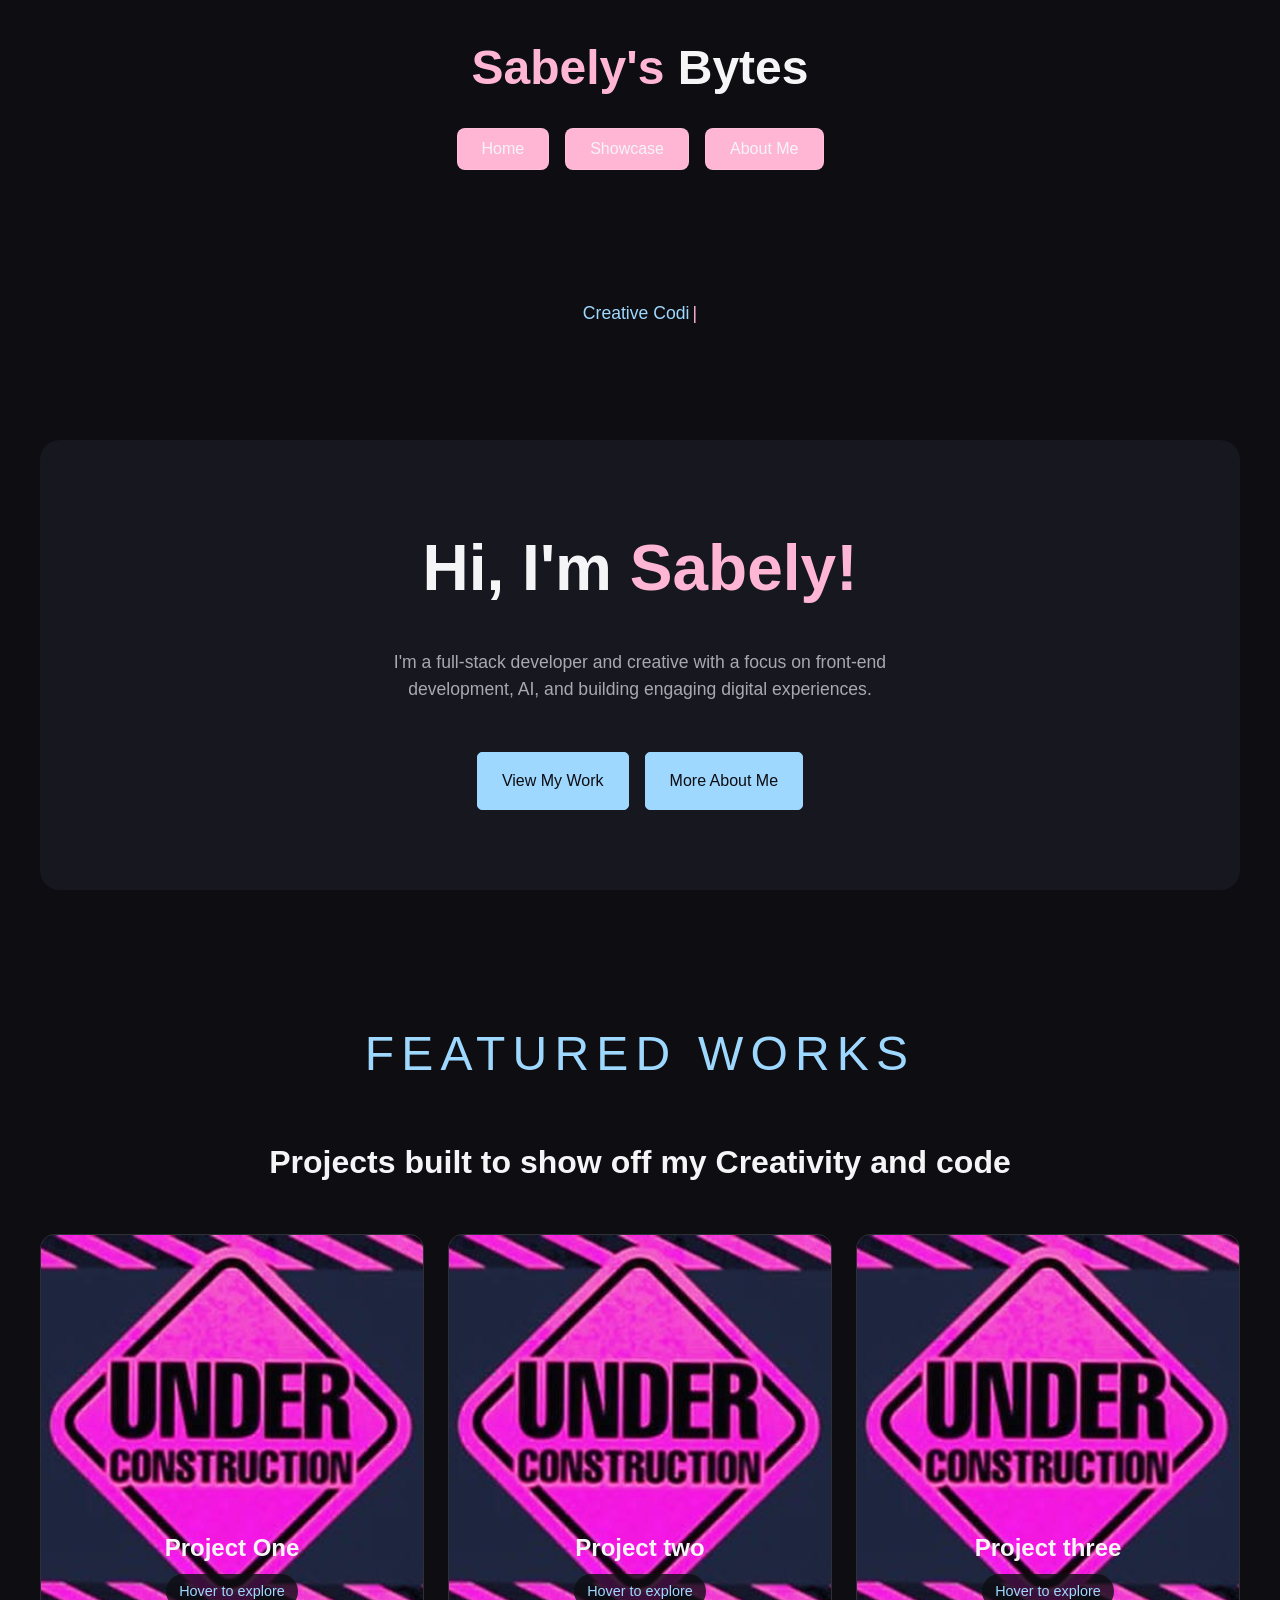
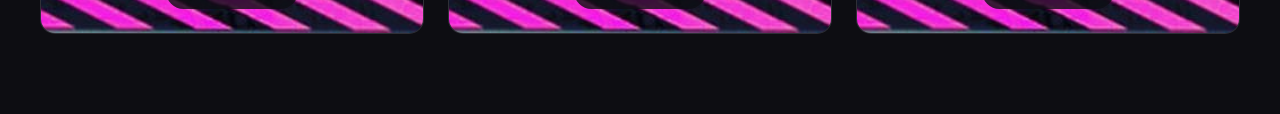
==== index.html @ 7d3cdb02 "renamed main site to index" ====
<!DOCTYPE html>
<html lang="en">
<head>
    <meta charset="UTF-8">
    <meta name="viewport" content="width=device-width, initial-scale=1.0">
    <title>Sabely's Bytes</title>
    <link rel="stylesheet" href="site.css">
</head>
<body>
    <header class="navbar">
        <a href="#home" class="logo"><span>Sabely's</span> Bytes</a>

        <nav>
            <a href="#home">Home</a>
            <a href="#projects">Showcase</a>
            <a href="about">About Me</a>
        </nav>

    </header>
    <main>
        <section class="tagline-section">

            <p class="tagline">
                creative coding

            </p>
        </section>
        <section id="home" class="hero">

            <h1>
               Hi, I'm <span>Sabely!</span>
            </h1>

            <p class = 'hero-text'>
                I'm a full-stack developer and creative with a focus on front-end development, AI, and building engaging digital experiences.

            </p>
            <div class="hero-buttons">
                <a href="#projects" > 
                    View My Work
                </a>
                <a href="about">
                    More About Me
                </a>

            </div>

            </div>

        </section>

        <section id="projects" class="projects">
            <div class="section-heading">
                <p class="eyebrow">
                    FEATURED WORKS
                </p>
                <h2> Projects built to show off my Creativity and code</h2>

            </div>
            <div class="project-grid">
                <article class="project-card">  
                    <div class="project-card-inner">
                        <div class="project-card-front">
                            <img src="assets/Images/images (1).jpg" alt="place holder">
                            <div class="project-front-info">
                                <h3>Project One</h3>
                                <span class="flip-hint"> Hover to explore</span>
                            </div>            
                           
                        </div>

                        <div class="project-card-back">
                            <div class="project-top">
                                <h3>This is a place holder</h3>
                                <span class="project-number">01</span>

                            </div>

                            <p>
                                this is a place holder text for the project description.
                            </p>
                            <div class="project-tags">
                                <span>place holder</span>

                            </div>
                            <a href="#" class="project-link"> Explore project</a>

                        </div>

                    </div>
                </article>

             <article class="project-card">  
                    <div class="project-card-inner">
                        <div class="project-card-front">
                            <img src="assets/Images/images (1).jpg" alt="place holder">
                            <div class="project-front-info">
                                <h3>Project two</h3>
                                <span class="flip-hint"> Hover to explore</span>
                            </div>   
                        </div>

                        <div class="project-card-back">
                            <div class="project-top">
                                <h3>This is a place holder for project 2</h3>
                                <span class="project-number">02</span>

                            </div>

                            <p>
                                this is a place holder text for project 2 description.
                            </p>
                            <div class="project-tags">
                                <span>place holder</span>

                            </div>
                            <a href="#" class="project-link"> Explore project</a>

                        </div>

                    </div>
                </article>

                <article class="project-card">  
                    <div class="project-card-inner">
                        <div class="project-card-front">
                            <img src="assets/Images/images (1).jpg" alt="place holder">
                            <div class="project-front-info">
                                <h3>Project three</h3>
                                <span class="flip-hint"> Hover to explore</span>
                            </div>   
                        </div>

                        <div class="project-card-back">
                            <div class="project-top">
                                <h3>This is a place holder for project 03</h3>
                                <span class="project-number">03</span>

                            </div>

                            <p>
                                this is a place holder text for project 3 description.
                            </p>
                            <div class="project-tags">
                                <span>place holder</span>

                            </div>
                            <a href="#" class="project-link"> Explore project</a>

                        </div>

                    </div>
                </article>

            </div>

        </section>
    </main>
    <script src="site.js"></script>
</body>

</html>
---- site.css ----
:root {  
    --background: #0d0d12;
    --surface: #17171f;
    --surface-light: #20202a;
  
    --baby-blue: #9fd8ff;
    --blue-glow: #70bfff;
  
    --soft-pink: #ffb6d5;
    --pink-glow: #ff8fc0;
  
    --text: #f5f5f7;
    --muted-text: #a8a8b3;
    --border: rgba(255, 255, 255, 0.1);
  
    --max-width: 1200px;
    
}

*{
    box-sizing: border-box;
}

html {
    scroll-behavior: smooth;
}

body {
    background: var(--background);
    color: var(--text);
    font-family: "DM Sans", sans-serif;
    line-height: 1.5;
    margin: 0;
}
 .navbar {
    width: min(100% - 3rem, var(--max-width));
    margin: auto;
    padding: 2rem 0;
    display: flex;
    flex-direction: column;
    align-items: center;
    gap: 1.5rem;
 }

 .logo{
    color: var(--text);
    font-size: 3rem;
    font-weight: bold;
    text-decoration: none;
 }
  
 .logo span {
    color: var(--soft-pink);
 }

 nav { 
    display: flex;
    gap: 1rem;
 }

 nav a {
    color: var(--text);
    background-color: var(--soft-pink);
    text-decoration: none;
    border: 1px solid var(--border);
    border-radius: 8px;
    padding: 0.5rem 1.5rem;

    transition: 0.2s ease;
 }

 nav a:hover{
    background: var(--surface);
    border-color: var(--baby-blue);
    color: var(--baby-blue);
    box-shadow: 0 0 15px var(--pink-glow);
 }

 section{
    width: min(100% - 3rem, var(--max-width));
    margin: auto;
 }

 .tagline-section {
    display: flex;
    justify-content: center;
    padding: 2rem 0 3rem;
 }

 .tagline {
    color: var(--baby-blue);
    border: none;
    border-radius: 10px;
    padding: 3rem 2rem;
    text-align: center;
    font-size: 1.1rem;
 }

 .tagline::after {
    content: "|";
    color: var(--soft-pink);
    margin-left: 0.2rem;
    animation: blink 1s infinite;
 }

 @keyframes blink {
    50% {
        opacity: 0;
    }
 }

 .hero {
    min-height: 450px;
    background: var(--surface);
    border: none;
    border-radius: 20px;
    padding: 3rem;
    display: flex;
    flex-direction: column;
    align-items: center;
    justify-content: center;
    text-align: center;
 }

 .hero h1 {
    font-size: 4rem;
    margin: 0 0 1rem;
 }

 .hero h1 span {
    color: var(--soft-pink);
 }

 .hero-text {
    max-width: 500px;
    color: var(--muted-text);
    font-size: 1.1rem;
 }
 
 .hero-buttons {
    display: flex;
    gap: 1rem;
    margin-top: 2rem;
}

    .hero-buttons a {
    padding: 1rem 1.5rem;
    border-radius: 5px;
    text-decoration: none;
    font-size: 1rem;
    cursor: pointer;
    background: var(--baby-blue);
    color: var(--background);
    border: 1px solid var(--baby-blue);
    transition: transform 0.2s ease, box-shadow 0.2s ease;
  
 }

 .hero-buttons a:hover {
    transform: translateY(-5px);
    box-shadow: 0 0 15px var(--pink-glow);
 }

 .projects {
    padding: 5rem 0;
 }

 .section-heading{
    text-align: center;
    margin-bottom: 3rem;
 }

 .eyebrow{
    color: var(--baby-blue);
    font-size: 3rem;
    letter-spacing: 0.15em;
 }

 .section-heading h2{
    font-size: 2rem;
    margin: 0.5rem 0;
 }

 .section-heading h2 span {
    color: var(--soft-pink);
 }

 .project-grid{
    display: grid;
    grid-template-columns: repeat(3,1fr);
    gap: 1.5rem;
 }

 .project-card {
    height: 400px;
    background: transparent;
    perspective: 1000px;
    cursor: pointer;
 }

 .project-card-inner {
    width: 100%;
    height: 100%;
    position: relative;
    transition: transform 0.8s ;
    transform-style: preserve-3d;
 }

 .project-card:hover .project-card-inner,
 .project-card.flipped .project-card-inner{
    transform: rotateY(180deg);
 }

 .project-card-front,
 .project-card-back {
    width: 100%;
    height: 100%;
    position: absolute;
    backface-visibility: hidden;
    background: var(--surface);
    border: 1px solid var(--border);
    border-radius: 15px;
    overflow: hidden;
 }


 .project-card-front img {
    width: 100%;
    height: 100%;
    object-fit: cover;
 }

.flip-hint {
    color: var(--baby-blue);
    font-size: 0.9rem;
    background: rgba(13,13,18,0.8);
    border-radius: 20px; 
    padding: 0.4rem 0.8rem;

}

.project-front-info {
    position: absolute;
    bottom: 1.5rem;
    left: 0;
    width: 100%;
    display: flex;
    flex-direction: column;
    align-items: center;
   text-align: center;
    background-color: linear-gradient(
        to top,
        rgba(13,13,18,0.95)
        rgba(13,13,18,0)
    );
}

.project-front-info h3 {
    margin: 0 0 0.5rem;
    color: var(--text);
    font-size: 1.5rem;
}

 .project-card-back {
    background: var(--surface);
    border: 1px solid var(--border);
    padding: 1.5rem;

    transform: rotateY(180deg);

    display: flex;
    flex-direction: column;
 }
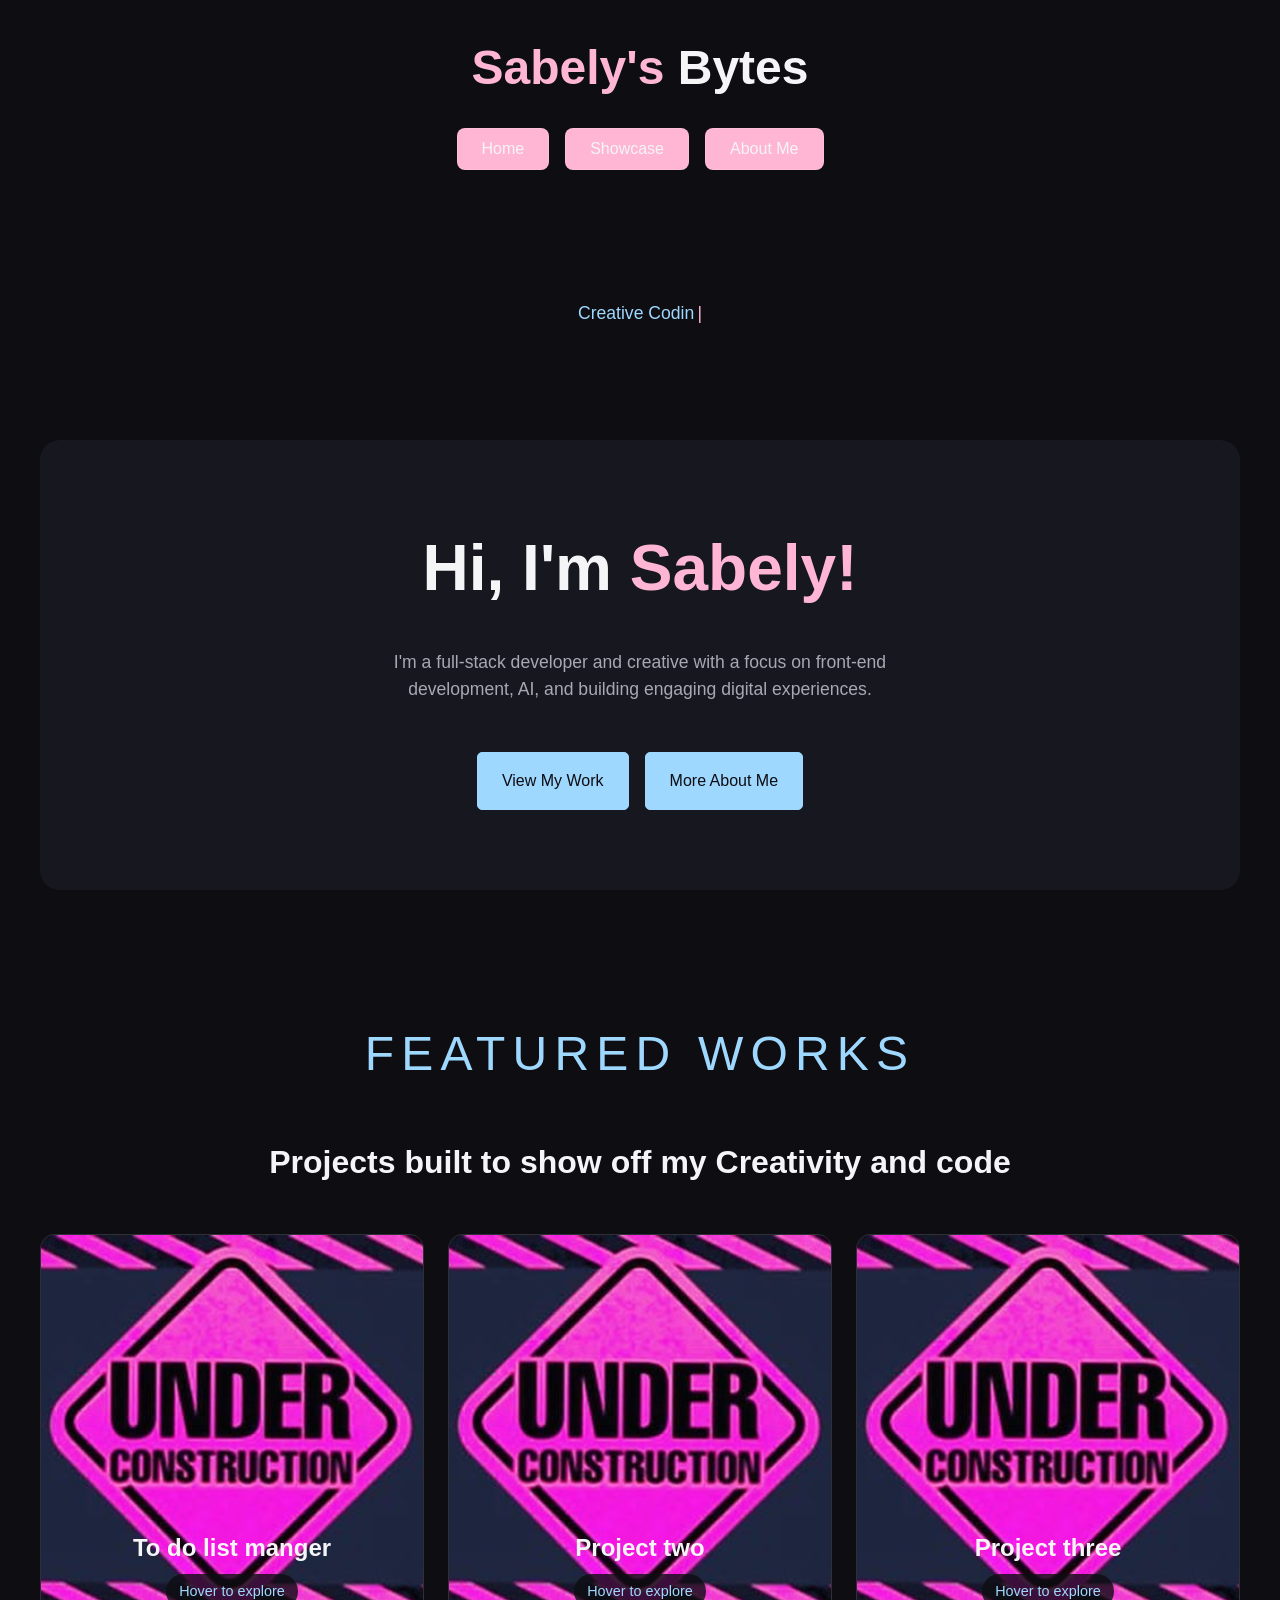
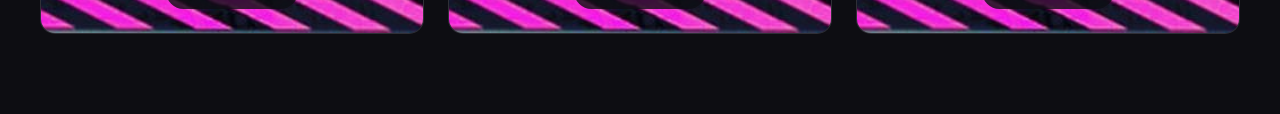
==== commit ae49c411: "added the to do list app info and links to main page." ====
--- a/index.html
+++ b/index.html
@@ -61,9 +61,9 @@
                 <article class="project-card">  
                     <div class="project-card-inner">
                         <div class="project-card-front">
-                            <img src="assets/Images/images (1).jpg" alt="place holder">
+                            <img src="assets/Images/images (1).jpg" alt="Preview for to do list manager">
                             <div class="project-front-info">
-                                <h3>Project One</h3>
+                                <h3>To do list manger</h3>
                                 <span class="flip-hint"> Hover to explore</span>
                             </div>            
                            
@@ -71,19 +71,29 @@
 
                         <div class="project-card-back">
                             <div class="project-top">
-                                <h3>This is a place holder</h3>
+                                <h3>TO do list - Task Manger</h3>
                                 <span class="project-number">01</span>
 
                             </div>
 
                             <p>
-                                this is a place holder text for the project description.
-                            </p>
+                                A customizale to do list manager. Lets user create and edit multiple to do lists 
+                                aswell as organize tasks, set deadles and track their progress with a simple user friendly interfaces.
                             <div class="project-tags">
-                                <span>place holder</span>
+                                <span>HTML</span>
+                                <span>CSS</span>
+                                <span>JavaScript</span>
+                                <span>LocalStorage</span>
 
                             </div>
-                            <a href="#" class="project-link"> Explore project</a>
+                            <a href="https://sabelys-todolist.netlify.app/" 
+                                class="project-link"> 
+                                Try it yourself!</a>
+
+                            <a href="https://github.com/sabenri/task-check-list" 
+                                class="project-link">
+                                GitHub Repository</a>
+
 
                         </div>
 
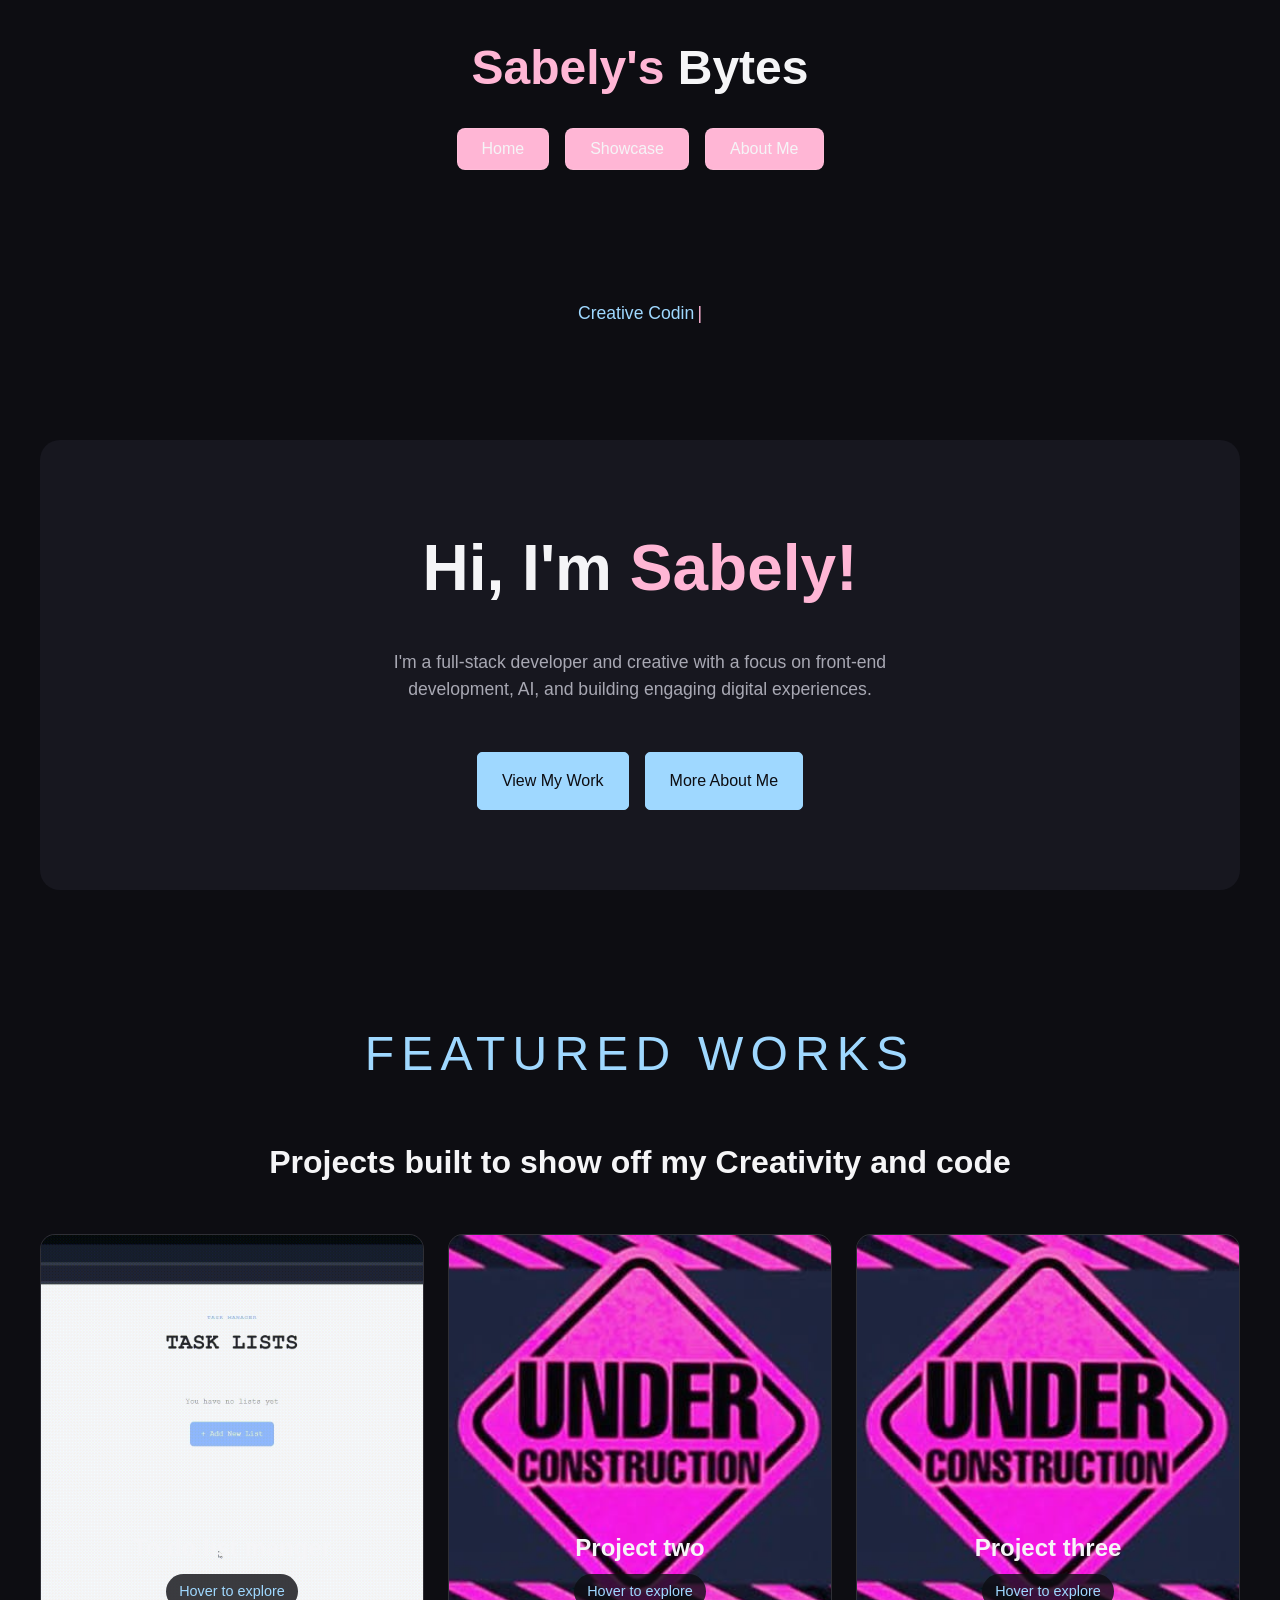
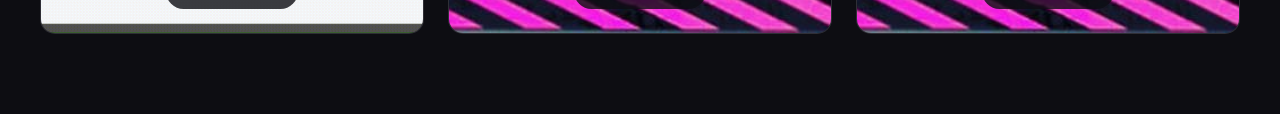
==== commit 7169284c: "added a gif for preview" ====
--- a/index.html
+++ b/index.html
@@ -61,7 +61,7 @@
                 <article class="project-card">  
                     <div class="project-card-inner">
                         <div class="project-card-front">
-                            <img src="assets/Images/images (1).jpg" alt="Preview for to do list manager">
+                            <img src="assets/Images/to do list.gif" alt="Preview for to do list manager">
                             <div class="project-front-info">
                                 <h3>To do list manger</h3>
                                 <span class="flip-hint"> Hover to explore</span>
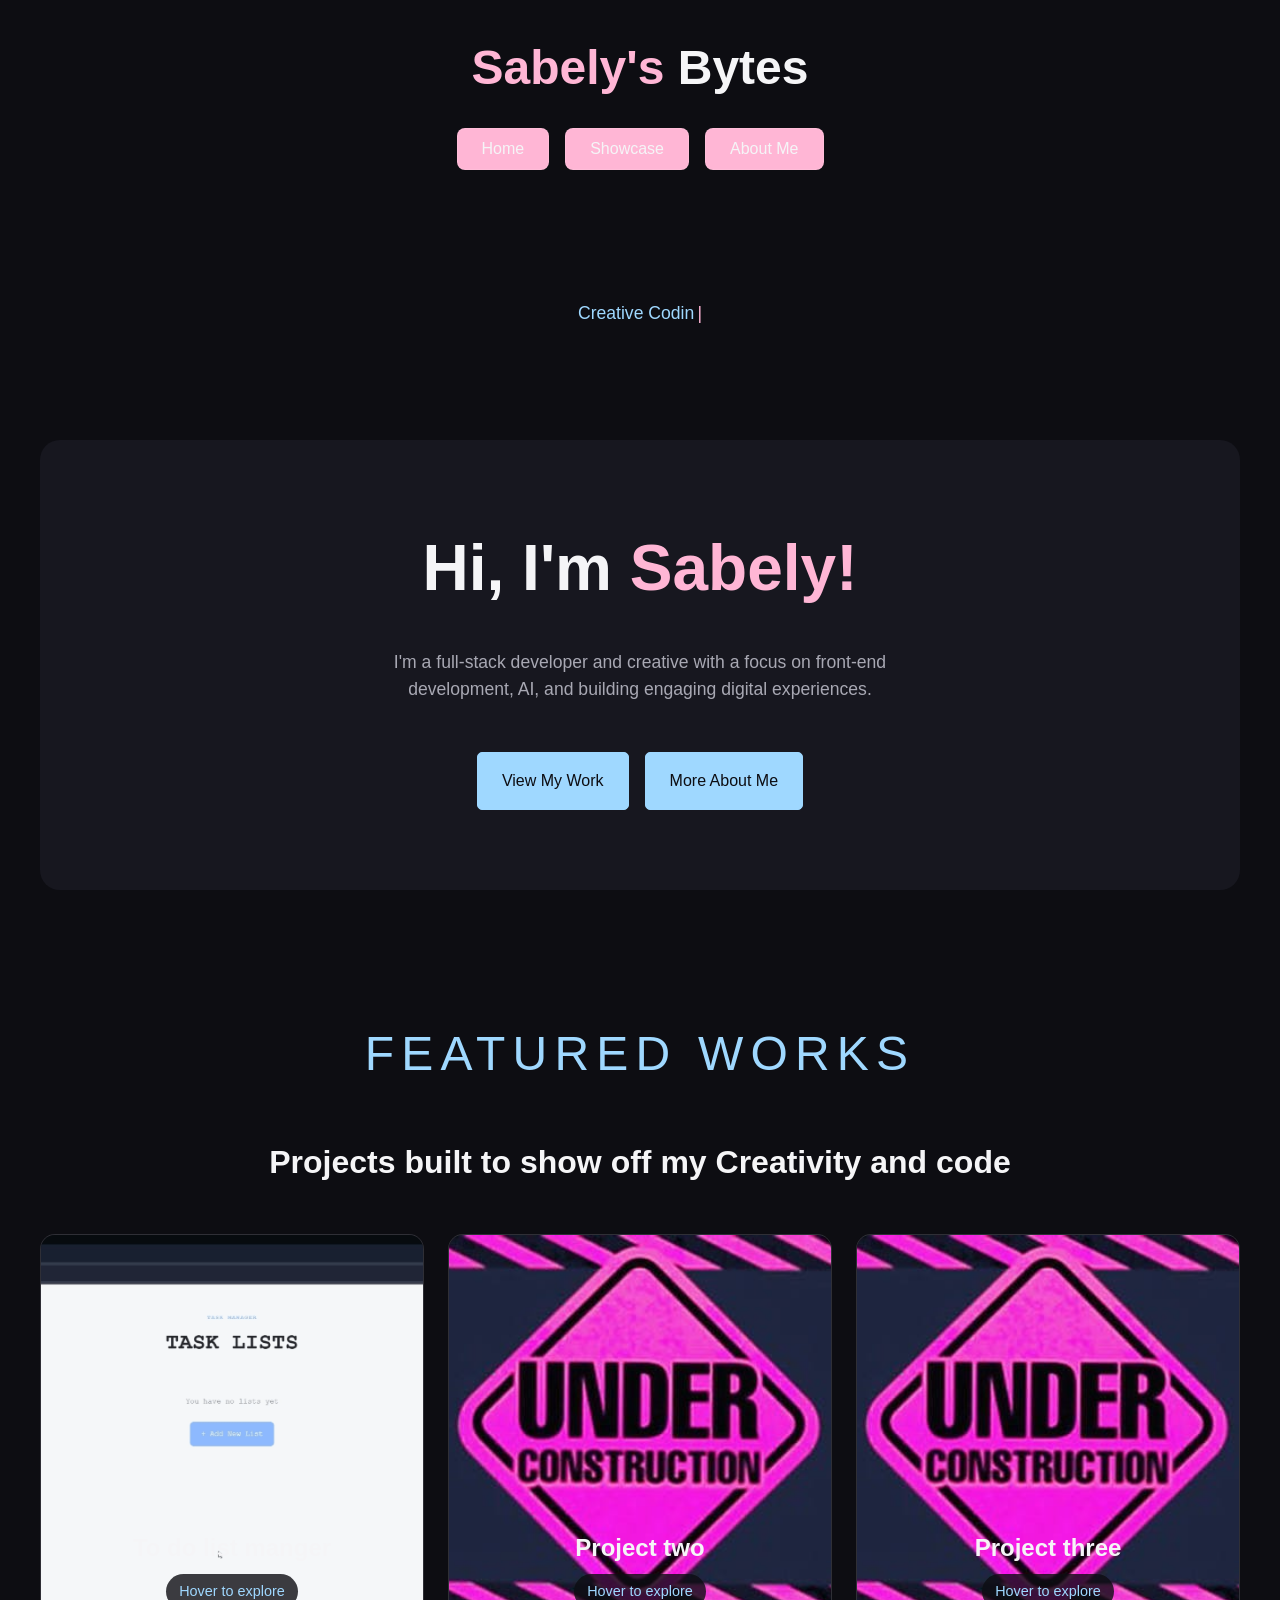
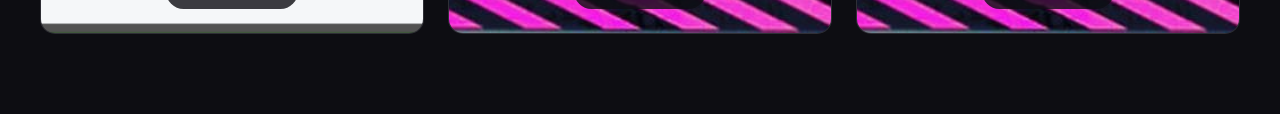
==== commit 85877632: "added gif preview" ====
--- a/index.html
+++ b/index.html
@@ -61,7 +61,7 @@
                 <article class="project-card">  
                     <div class="project-card-inner">
                         <div class="project-card-front">
-                            <img src="assets/Images/to do list.gif" alt="Preview for to do list manager">
+                            <img src="assets/Images/ToDoList.gif" alt="Preview for to do list manager">
                             <div class="project-front-info">
                                 <h3>To do list manger</h3>
                                 <span class="flip-hint"> Hover to explore</span>
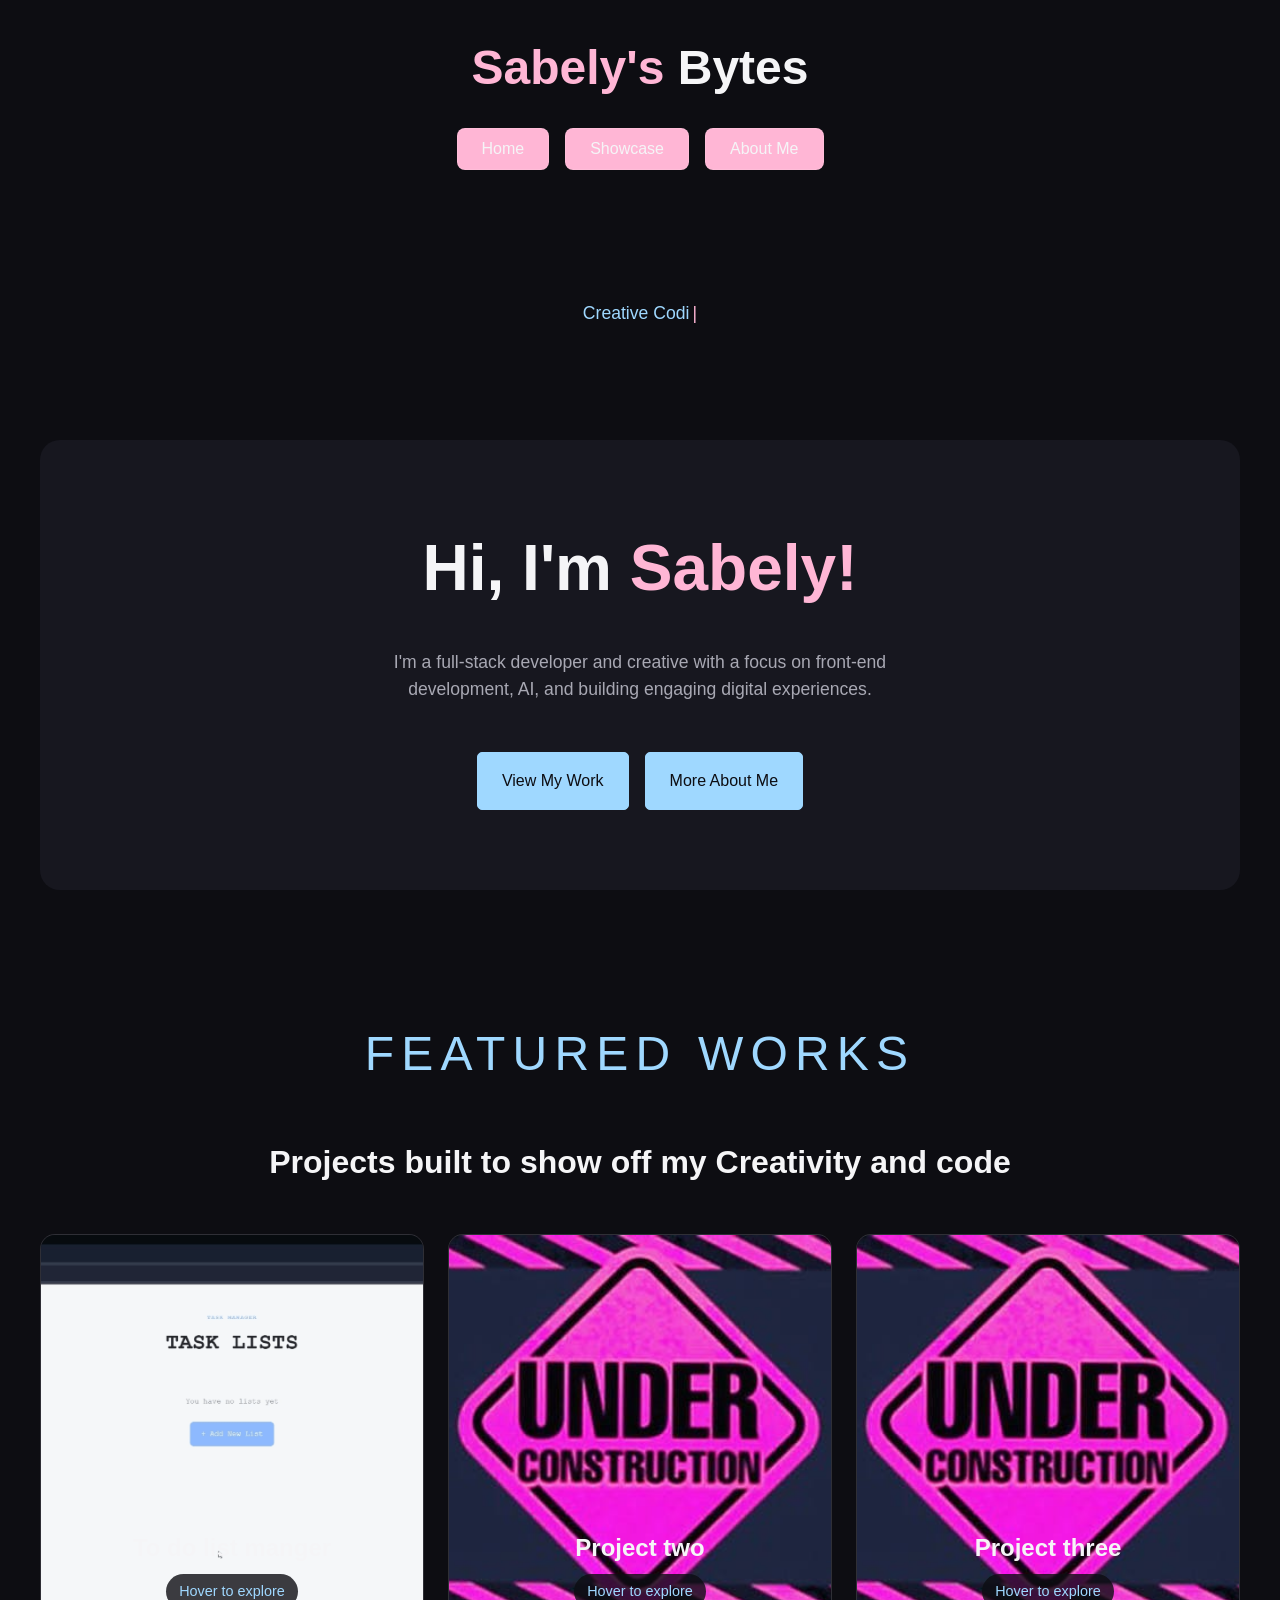
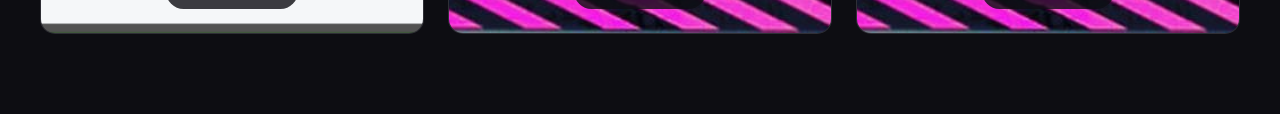
==== commit ce82d5c3: "styled the links on cards" ====
--- a/index.html
+++ b/index.html
@@ -87,11 +87,15 @@
 
                             </div>
                             <a href="https://sabelys-todolist.netlify.app/" 
-                                class="project-link"> 
+                                class="project-link"
+                                target="_blank"
+                                rel="nopener noreferrer"> 
                                 Try it yourself!</a>
 
                             <a href="https://github.com/sabenri/task-check-list" 
-                                class="project-link">
+                                class="project-link"
+                                target="_blank"
+                                rel="nopener noreferrer">
                                 GitHub Repository</a>
 
 
--- a/site.css
+++ b/site.css
@@ -270,4 +270,33 @@
 
     display: flex;
     flex-direction: column;
+ }
+
+ .project-link {
+   display: inline-flex;
+   align-items: center;
+   justify-content: center;
+   padding: 0.65rem 1.2rem;
+   margin: 0.5rem 0.5rem 0.5rem 0;
+   background: #dcecff;
+   color: #25252d;
+   border: 2px solid #a9ceff;
+   border-radius: 50px;
+   font-size: 0.9rem;
+   font-weight: 600;
+   text-decoration: none;
+   transition: all 0.25s ease;
+ }
+
+ .project-link:hover {
+   background: #ffc6d5;
+   border-color: #ff9eb8;
+   color: #25252d;
+   transform: translateY(-3px);
+   box-shadow: 0 4px 10px rgb(255, 158, 184, 0.35);
+ }
+
+ .project-link:focus-visible {
+   outline: 3px solid #9880ee;
+   outline-offset: 3px;
  }
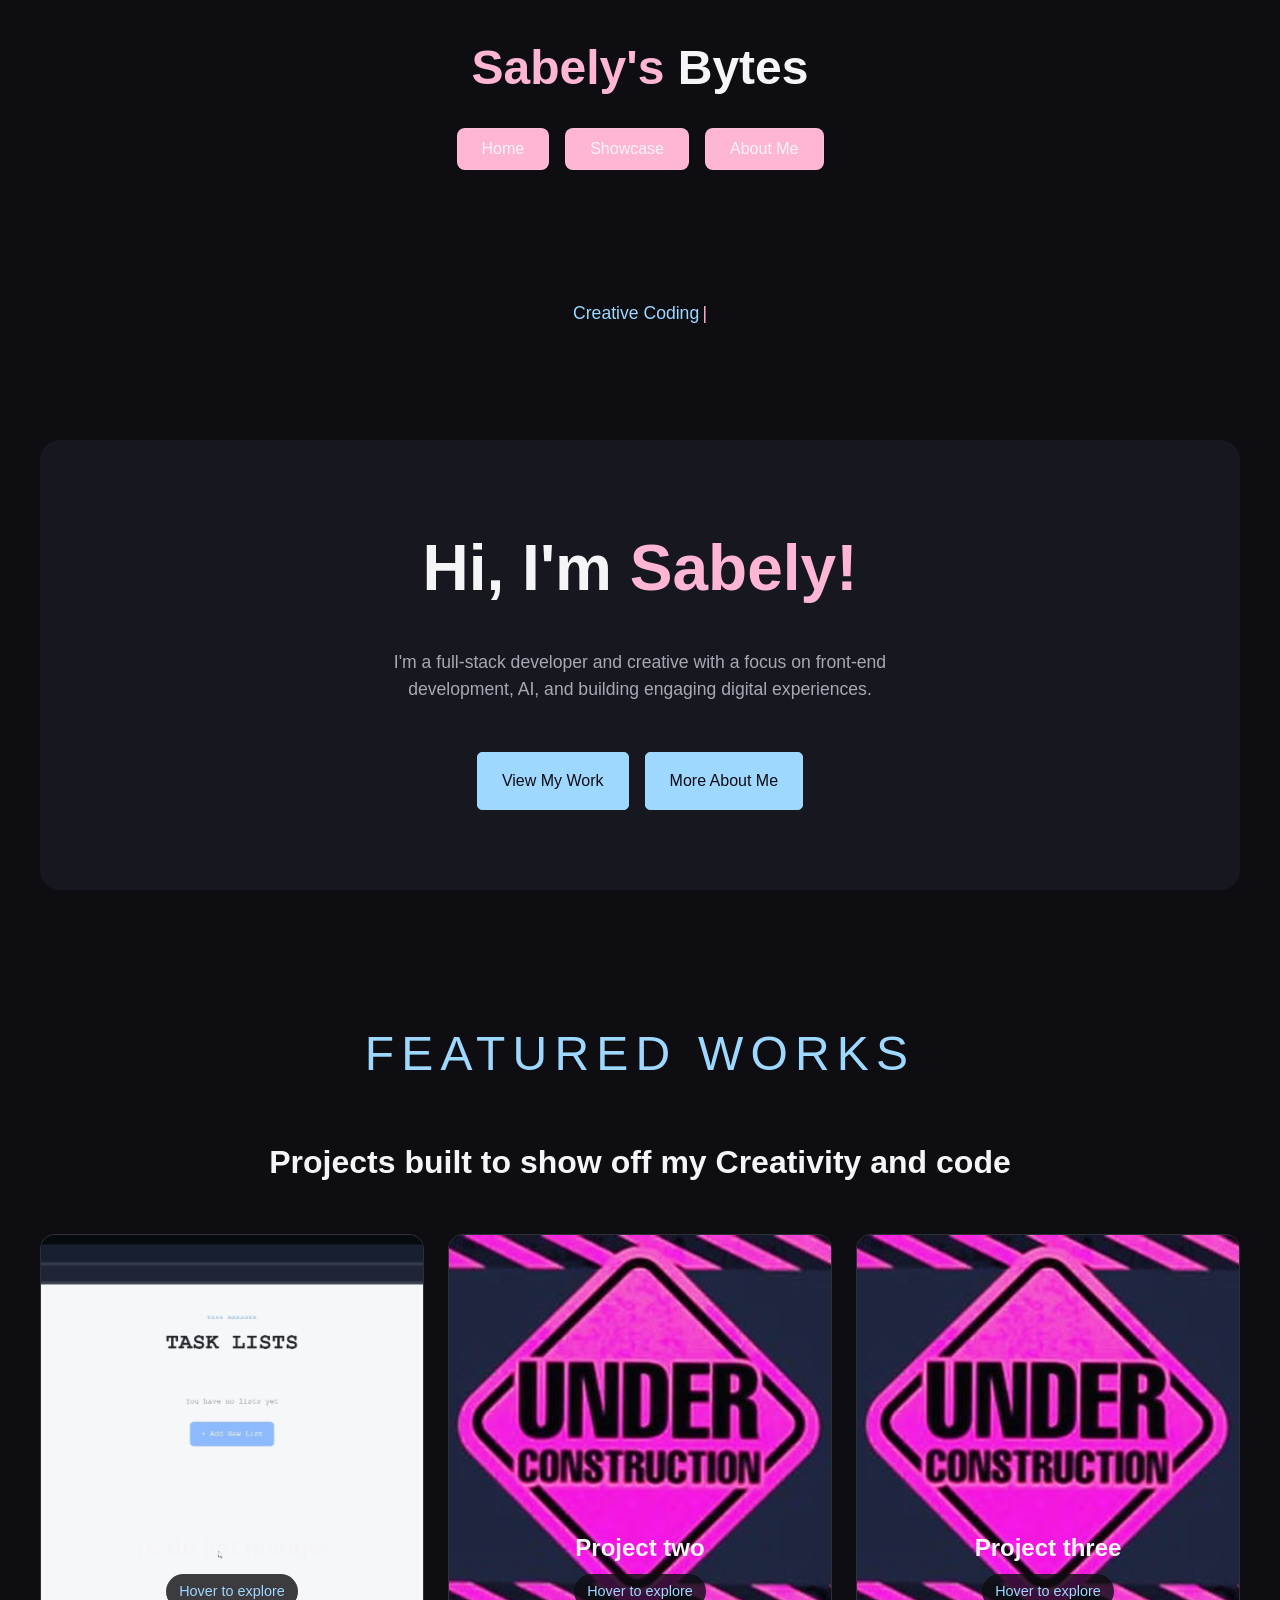
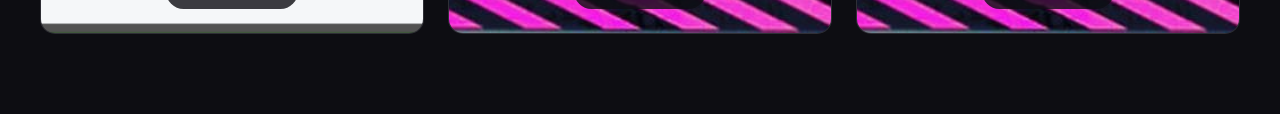
==== commit c8de48d3: "added the top nav bar and changed the about botton to be sticky key guides" ====
--- a/index.html
+++ b/index.html
@@ -13,7 +13,7 @@
         <nav>
             <a href="#home">Home</a>
             <a href="#projects">Showcase</a>
-            <a href="about">About Me</a>
+            <a href="#about">About Me</a>
         </nav>
 
     </header>
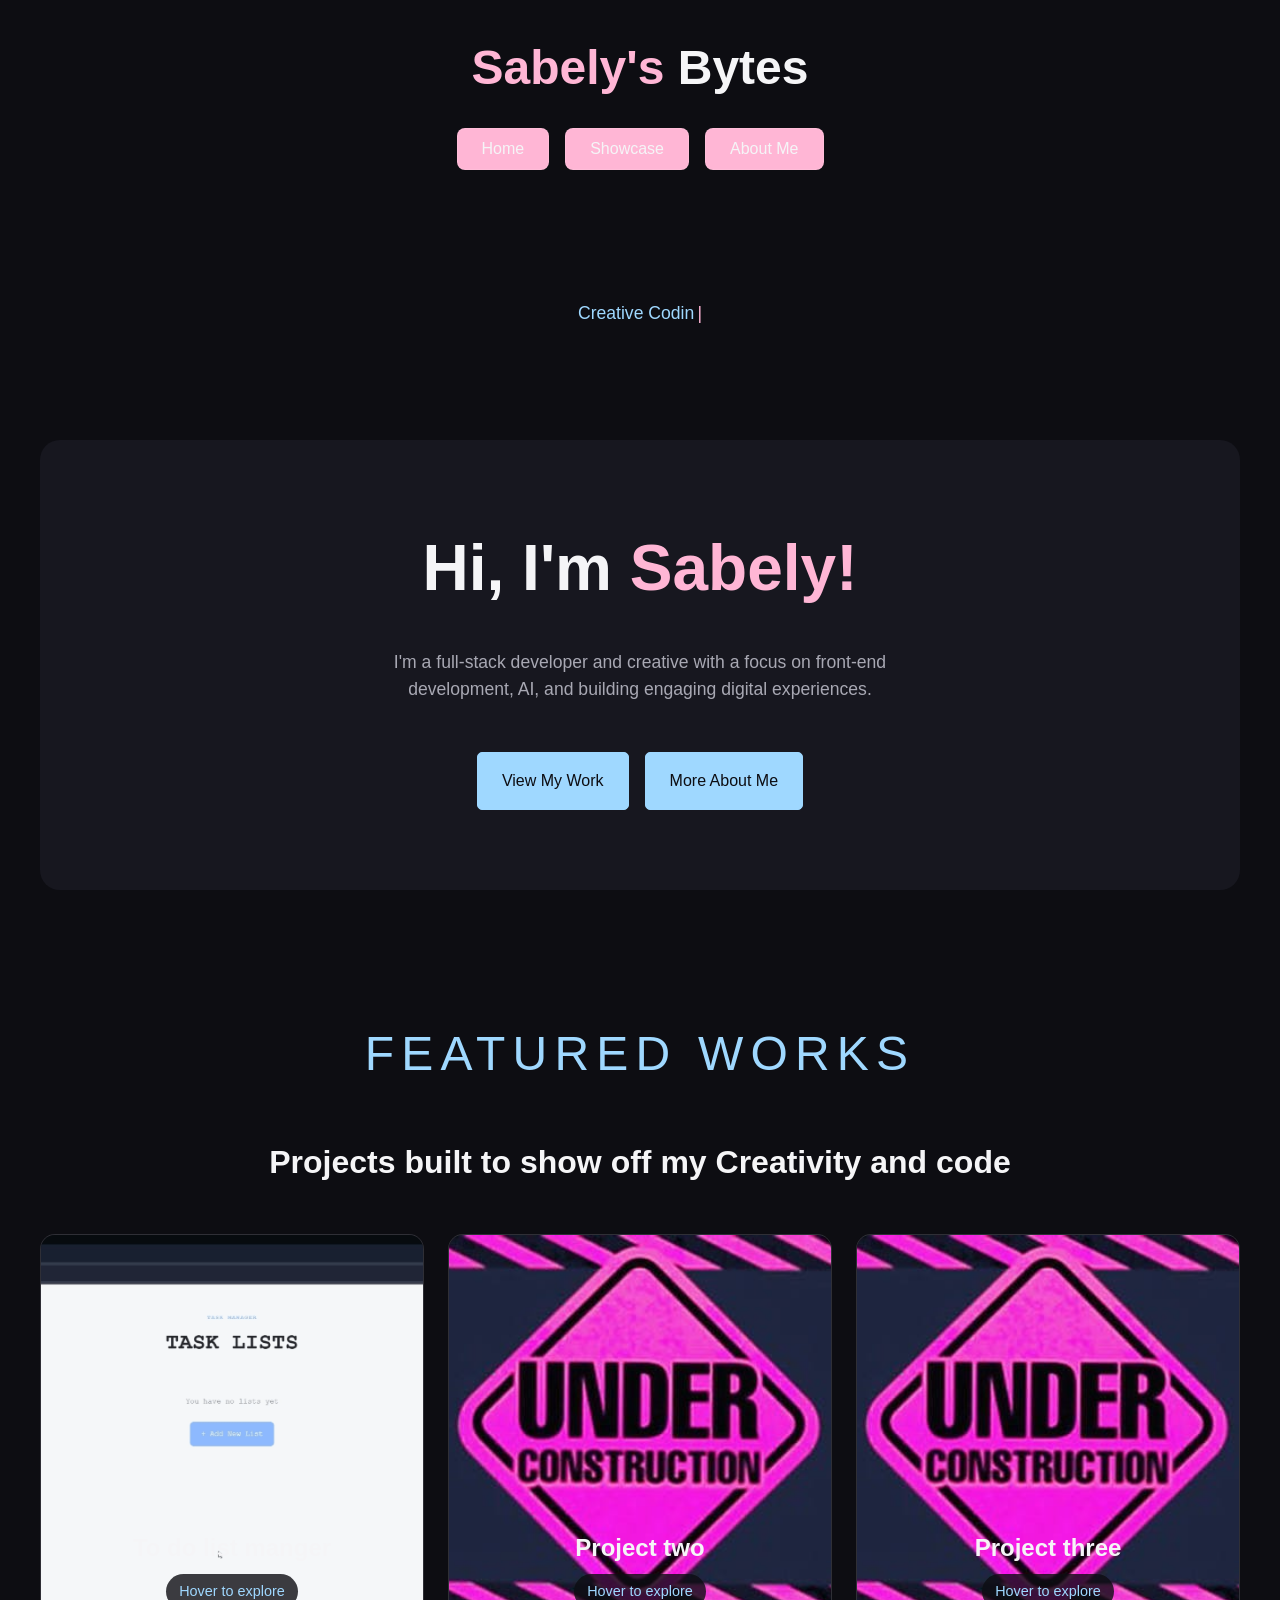
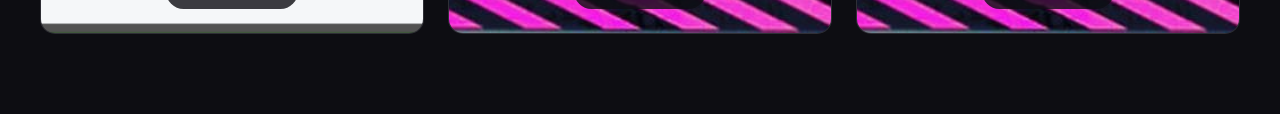
==== commit d8e68ace: "linked the about page to main page" ====
--- a/index.html
+++ b/index.html
@@ -13,7 +13,7 @@
         <nav>
             <a href="#home">Home</a>
             <a href="#projects">Showcase</a>
-            <a href="#about">About Me</a>
+            <a href="About-me.html">About Me</a>
         </nav>
 
     </header>
